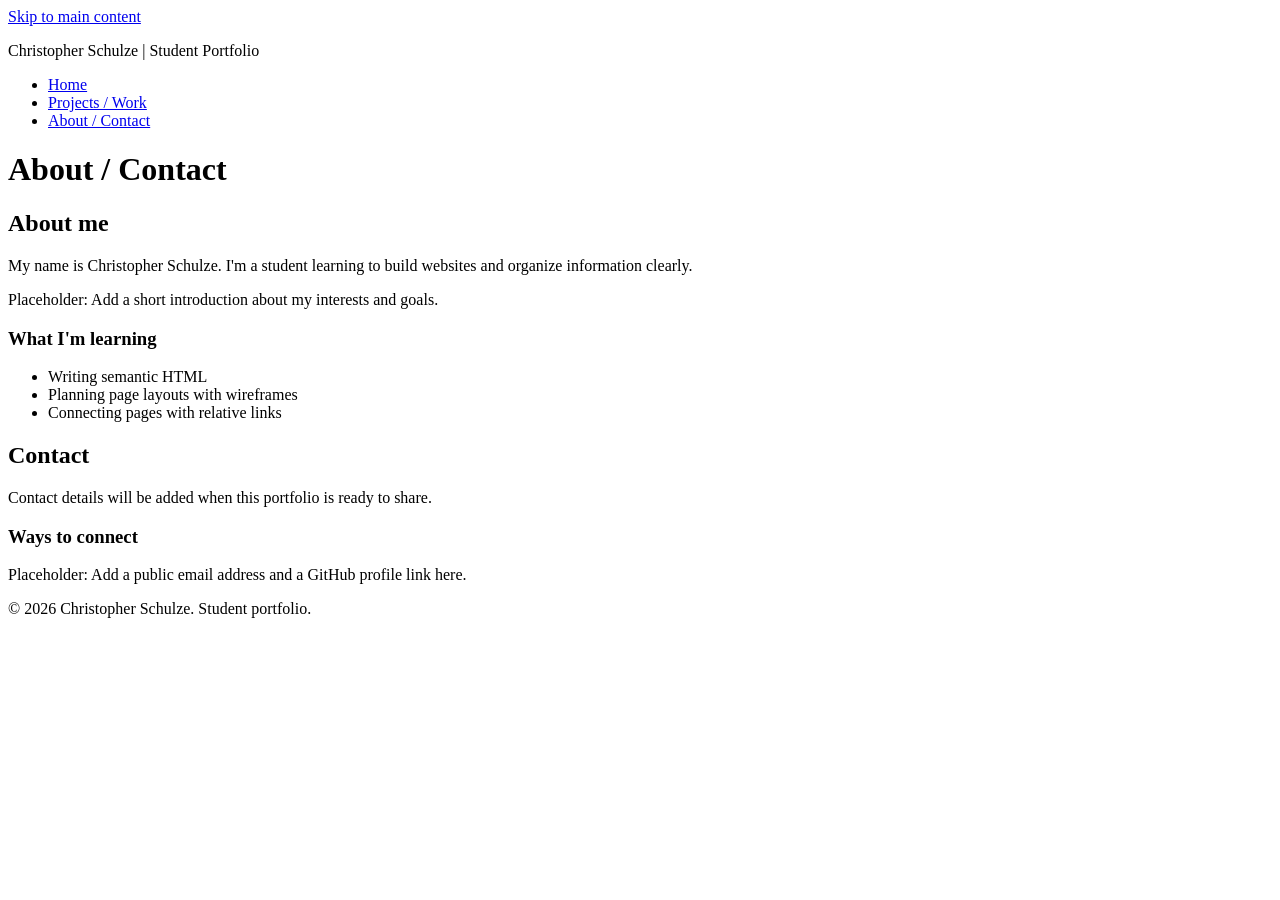
==== about.html @ 4cf651b8 "Add files via upload" ====
<!DOCTYPE html>
<html lang="en">
<head>
  <meta charset="UTF-8">
  <meta name="viewport" content="width=device-width, initial-scale=1.0">
  <meta name="description" content="Christopher Schulze's student portfolio: about / contact.">
  <title>About / Contact | Christopher Schulze</title>
</head>
<body>
  <a href="#main-content">Skip to main content</a>
  <header>
    <p>Christopher Schulze | Student Portfolio</p>
    <nav aria-label="Main navigation">
      <ul>
        <li><a href="index.html">Home</a></li>
        <li><a href="projects.html">Projects / Work</a></li>
        <li><a href="about.html" aria-current="page">About / Contact</a></li>
      </ul>
    </nav>
  </header>
  <main id="main-content">
    <h1>About / Contact</h1>
    <section aria-labelledby="about-heading">
      <h2>About me</h2>
      <p>My name is Christopher Schulze. I'm a student learning to build websites and organize information clearly.</p>
      <p>Placeholder: Add a short introduction about my interests and goals.</p>
      <h3>What I'm learning</h3>
      <ul>
        <li>Writing semantic HTML</li>
        <li>Planning page layouts with wireframes</li>
        <li>Connecting pages with relative links</li>
      </ul>
    </section>
    <section aria-labelledby="contact-heading">
      <h2>Contact</h2>
      <p>Contact details will be added when this portfolio is ready to share.</p>
      <h3>Ways to connect</h3>
      <p>Placeholder: Add a public email address and a GitHub profile link here.</p>
    </section>
  </main>
  <footer>
    <p>&copy; 2026 Christopher Schulze. Student portfolio.</p>
  </footer>
</body>
</html>
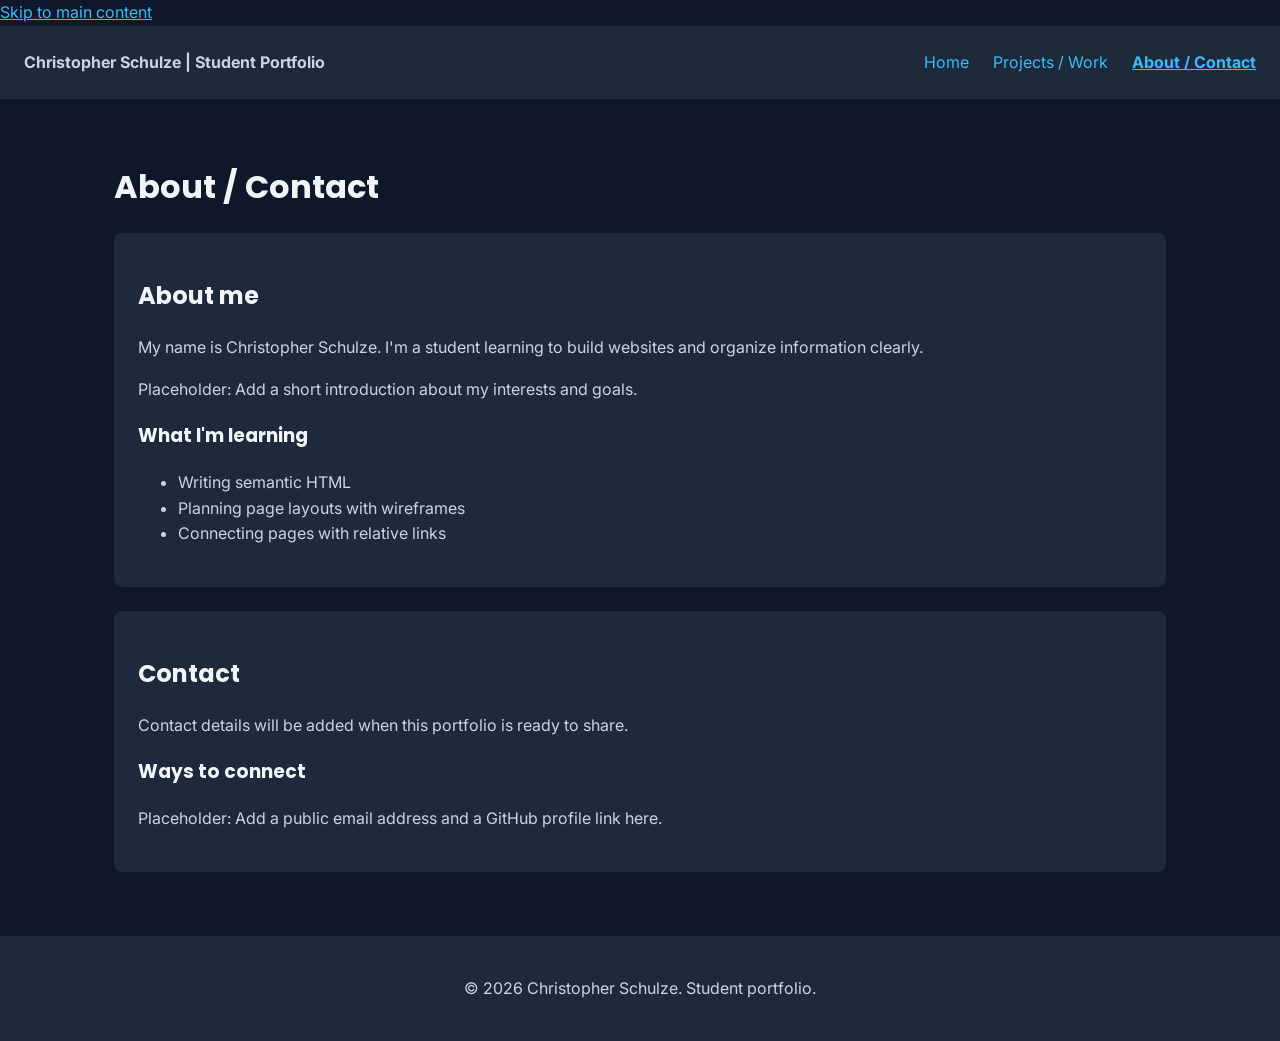
==== commit 2fa03362: "Add stylesheet link to about.html Added a link to the stylesheet for better styling." ====
--- a/about.html
+++ b/about.html
@@ -1,5 +1,6 @@
 <!DOCTYPE html>
 <html lang="en">
+  <link rel="stylesheet" href="style.css">
 <head>
   <meta charset="UTF-8">
   <meta name="viewport" content="width=device-width, initial-scale=1.0">
--- a/style.css
+++ b/style.css
@@ -0,0 +1,146 @@
+
+@import url('https://fonts.googleapis.com/css2?family=Inter:wght@400;500;600;700&family=Poppins:wght@500;600;700&display=swap');
+
+:root {
+  --background: #0f172a;
+  --surface: #1e293b;
+  --accent: #38bdf8;
+  --text: #f1f5f9;
+  --muted: #cbd5e1;
+}
+
+* {
+  box-sizing: border-box;
+}
+
+body {
+  margin: 0;
+  background: var(--background);
+  color: var(--text);
+  font-family: 'Inter', sans-serif;
+  line-height: 1.6;
+}
+
+h1, h2, h3 {
+  font-family: 'Poppins', sans-serif;
+}
+
+h1 {
+  font-size: 32px;
+}
+
+h2 {
+  font-size: 24px;
+}
+
+a {
+  color: var(--accent);
+}
+
+header {
+  display: flex;
+  justify-content: space-between;
+  align-items: center;
+  gap: 24px;
+  padding: 24px;
+  background: var(--surface);
+}
+
+header p {
+  margin: 0;
+  font-weight: 700;
+}
+
+nav ul {
+  display: flex;
+  flex-wrap: wrap;
+  gap: 24px;
+  margin: 0;
+  padding: 0;
+  list-style: none;
+}
+
+nav a {
+  text-decoration: none;
+}
+
+nav a[aria-current="page"] {
+  font-weight: 700;
+  text-decoration: underline;
+}
+
+#main-content {
+  width: 100%;
+  max-width: 1100px;
+  margin: 0 auto;
+  padding: 40px 24px;
+}
+
+section {
+  padding: 24px;
+  margin-bottom: 24px;
+  background: var(--surface);
+  border-radius: 8px;
+}
+
+article {
+  padding: 16px;
+  border: 1px solid #475569;
+  border-radius: 8px;
+}
+
+p, li {
+  color: var(--muted);
+}
+
+img {
+  max-width: 100%;
+  height: auto;
+}
+
+.feature-grid {
+  display: grid;
+  grid-template-columns: repeat(2, minmax(0, 1fr));
+  gap: 24px;
+}
+
+footer {
+  padding: 24px;
+  text-align: center;
+  background: var(--surface);
+}
+
+/* Tablet */
+@media (max-width: 768px) {
+  header {
+    flex-direction: column;
+    align-items: flex-start;
+  }
+
+  .feature-grid {
+    grid-template-columns: 1fr;
+  }
+
+  #main-content {
+    padding: 32px 16px;
+  }
+}
+
+/* Mobile */
+@media (max-width: 480px) {
+  header {
+    padding: 16px;
+  }
+
+  nav ul {
+    gap: 16px;
+  }
+
+  h1 {
+    font-size: 24px;
+  }
+
+  section {
+    padding: 16px;
+  }
+}
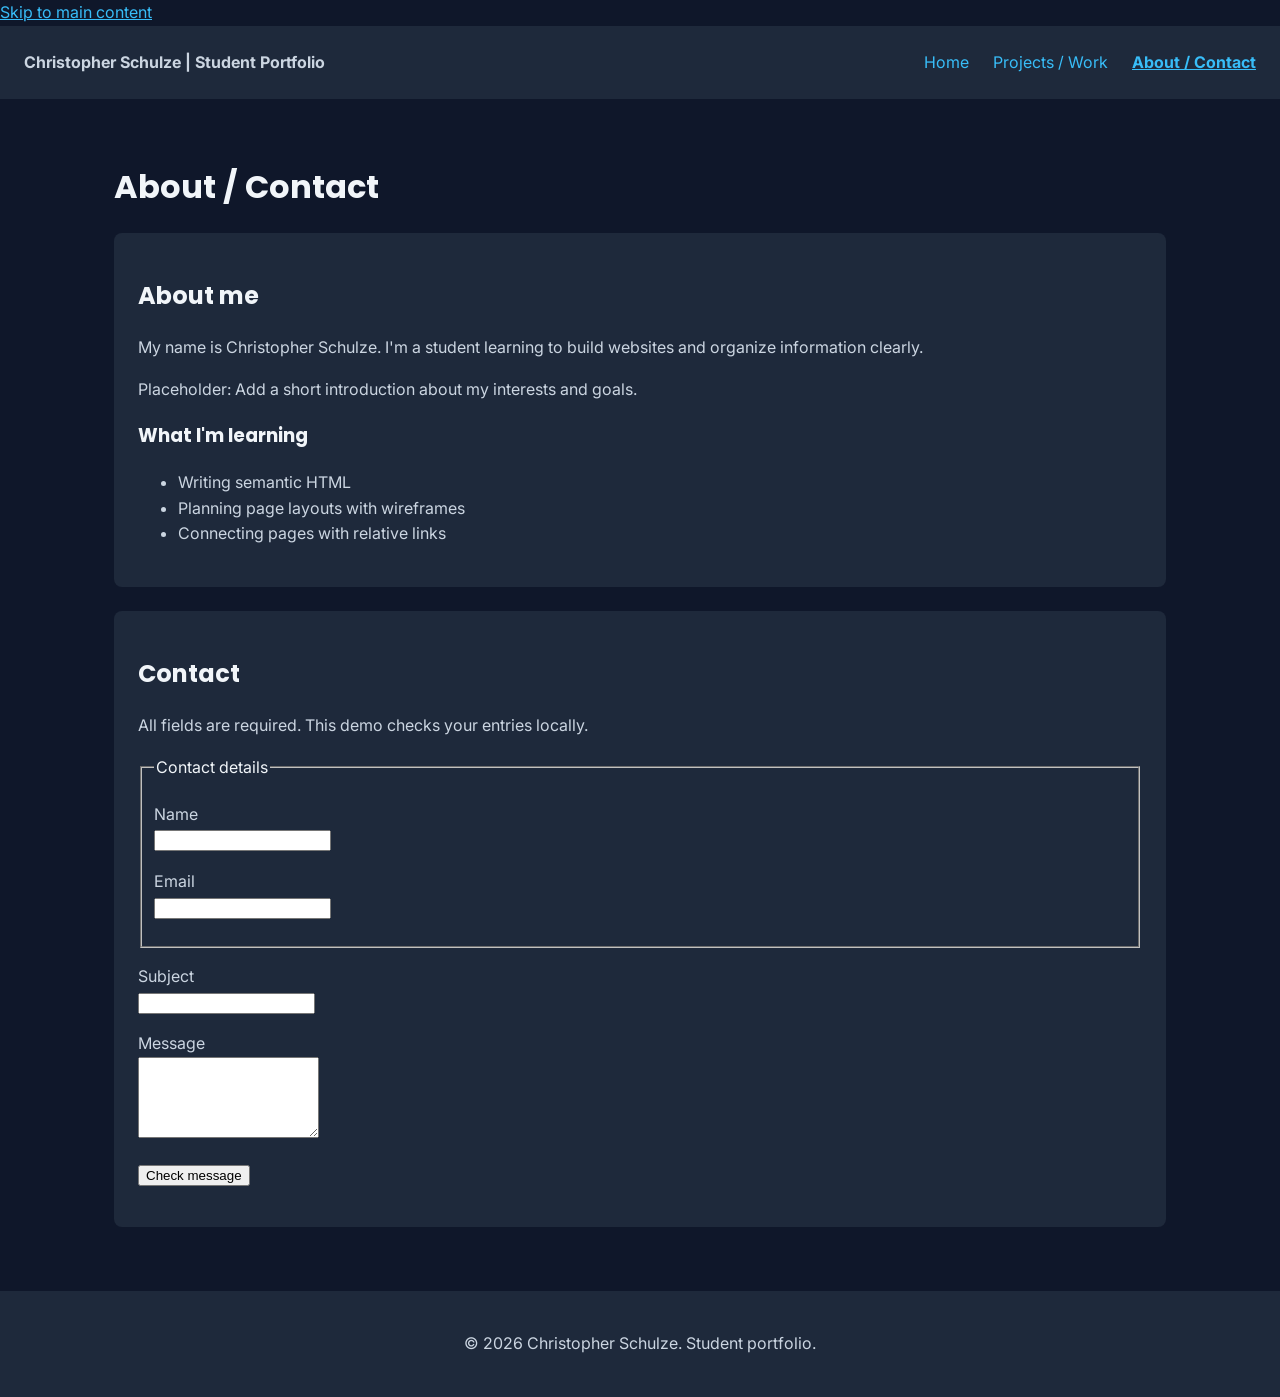
==== commit 4c6066e1: "Implement contact form in about.html Added a contact form with validation to the about page." ====
--- a/about.html
+++ b/about.html
@@ -1,11 +1,11 @@
 <!DOCTYPE html>
 <html lang="en">
-  <link rel="stylesheet" href="style.css">
 <head>
   <meta charset="UTF-8">
   <meta name="viewport" content="width=device-width, initial-scale=1.0">
   <meta name="description" content="Christopher Schulze's student portfolio: about / contact.">
   <title>About / Contact | Christopher Schulze</title>
+  <link rel="stylesheet" href="style.css">
 </head>
 <body>
   <a href="#main-content">Skip to main content</a>
@@ -22,7 +22,7 @@
   <main id="main-content">
     <h1>About / Contact</h1>
     <section aria-labelledby="about-heading">
-      <h2>About me</h2>
+    <h2 id="about-heading">About me</h2>
       <p>My name is Christopher Schulze. I'm a student learning to build websites and organize information clearly.</p>
       <p>Placeholder: Add a short introduction about my interests and goals.</p>
       <h3>What I'm learning</h3>
@@ -33,10 +33,86 @@
       </ul>
     </section>
     <section aria-labelledby="contact-heading">
-      <h2>Contact</h2>
-      <p>Contact details will be added when this portfolio is ready to share.</p>
-      <h3>Ways to connect</h3>
-      <p>Placeholder: Add a public email address and a GitHub profile link here.</p>
+      <h2 id="contact-heading">Contact</h2>
+<p>All fields are required. This demo checks your entries locally.</p>
+
+<form id="contact-form">
+  <fieldset>
+    <legend>Contact details</legend>
+
+    <p>
+      <label for="contact-name">Name</label><br>
+      <input id="contact-name" name="name" autocomplete="name"
+             required aria-describedby="name-error">
+      <span id="name-error"></span>
+    </p>
+
+    <p>
+      <label for="contact-email">Email</label><br>
+      <input id="contact-email" name="email" type="email"
+             autocomplete="email" required aria-describedby="email-error">
+      <span id="email-error"></span>
+    </p>
+  </fieldset>
+
+  <p>
+    <label for="contact-subject">Subject</label><br>
+    <input id="contact-subject" name="subject"
+           required aria-describedby="subject-error">
+    <span id="subject-error"></span>
+  </p>
+
+  <p>
+    <label for="contact-message">Message</label><br>
+    <textarea id="contact-message" name="message" rows="5"
+              required aria-describedby="message-error"></textarea>
+    <span id="message-error"></span>
+  </p>
+
+  <button type="submit" disabled>Check message</button>
+  <p id="contact-status" role="status"></p>
+</form>
+
+<script>
+  const form = document.querySelector('#contact-form');
+  const status = document.querySelector('#contact-status');
+  const fields = [
+    ['name', 'Enter your name.'],
+    ['email', 'Enter an email address like name@example.com.'],
+    ['subject', 'Enter a subject.'],
+    ['message', 'Enter a message.']
+  ];
+
+  form.addEventListener('submit', (event) => {
+    event.preventDefault();
+    status.textContent = '';
+    let firstInvalid = null;
+
+    for (const [name, errorMessage] of fields) {
+      const field = document.getElementById('contact-' + name);
+      const error = document.getElementById(name + '-error');
+      const invalid = !field.value.trim() || !field.validity.valid;
+
+      error.textContent = invalid ? 'Error: ' + errorMessage : '';
+
+      if (invalid) {
+        field.setAttribute('aria-invalid', 'true');
+        firstInvalid ??= field;
+      } else {
+        field.removeAttribute('aria-invalid');
+      }
+    }
+
+    if (firstInvalid) {
+      firstInvalid.focus();
+    } else {
+      status.textContent = 'All fields are valid. This demo did not send a message.';
+    }
+  });
+
+  form.noValidate = true;
+  form.querySelector('button').disabled = false;
+</script>
     </section>
   </main>
   <footer>
